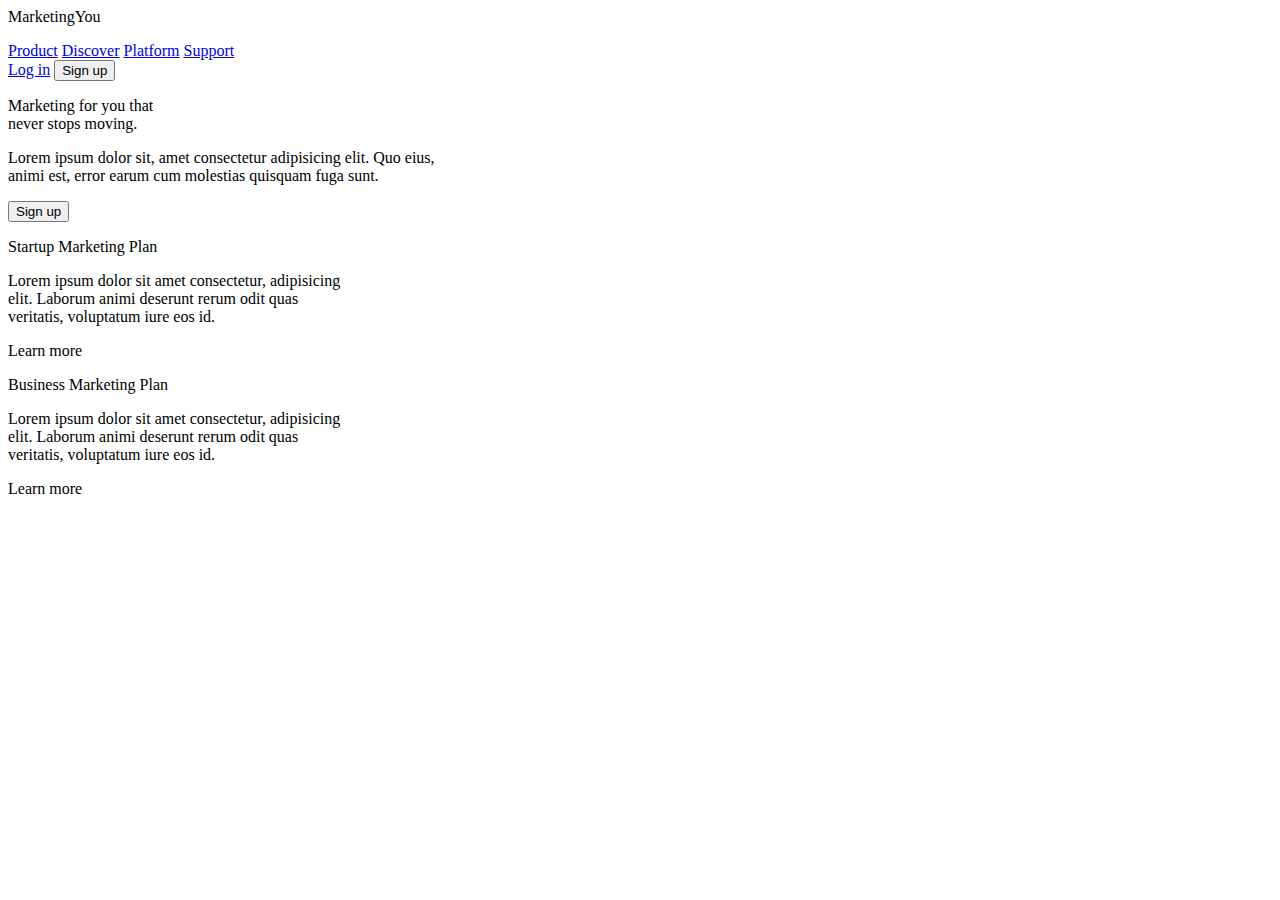
==== index.html @ 44708b10 "Rename Web.html to index.html" ====
<html>
  <head>
	<title>Potatofy</title>
  <meta name="viewport" content="width=device-width, initial-scale=1.0">
  <link rel="stylesheet" href="style.css">
  <link rel="shortcut icon" href="icon.ico" />
	<link rel="stylesheet" href="https://use.fontawesome.com/releases/v5.4.1/css/all.css" integrity="sha384-5sAR7xN1Nv6T6+dT2mhtzEpVJvfS3NScPQTrOxhwjIuvcA67KV2R5Jz6kr4abQsz" crossorigin="anonymous">
</head>
  <body>
    <div class="body">
      
        <div class="navbar">
          <span class="as s"></span>
          <span class="bs s"></span>
          <span class="cs s"></span>
        </div>

        <p class="label">
          MarketingYou
        </p>
        <div class="ol">
          <a href="#"><span>Product</span></a>
          <a href="#"><span>Discover</span></a>
          <a href="#"><span>Platform</span></a>
          <a href="#"><span>Support</span></a>
        </div>
        <div class="log">
          <a href="#"><span>Log in</span></a>
          <button class="btn1">
          Sign up
        </button>
      </div>
      <p class="para">
        Marketing for you that <br> never stops moving.
      </p>
      <p class="para2">
        Lorem ipsum dolor sit, amet consectetur adipisicing elit. Quo eius, <br>animi est, error earum cum molestias quisquam fuga sunt.
      </p>
      <button class="btn2">
        Sign up
	  </button>
	  <div class="pic"></div>
  </div>
  
		<div class="box1">
      <div class="img1"></div>
      <div class="c"><p class="label2">Startup Marketing Plan</p>
        <p class="para3">Lorem ipsum dolor sit amet consectetur, adipisicing <br> elit. Laborum animi deserunt rerum odit quas <br> veritatis, voluptatum iure eos id.</p></div>
			<p class="learn">Learn more<i class="fas fa-arrow-right f1"></i></p>
		</div>
		<div class="box2">
      <div class="img2"></div>
      <div class="c">
        <p class="label2">Business Marketing Plan</p>
			<p class="para3 parax">Lorem ipsum dolor sit amet consectetur, adipisicing <br> elit. Laborum animi deserunt rerum odit quas <br> veritatis, voluptatum iure eos id.</p>
      </div>
			<p class="learn">Learn more<i class="fas fa-arrow-right f2"></i></p>
		</div>
  </body>
</html>
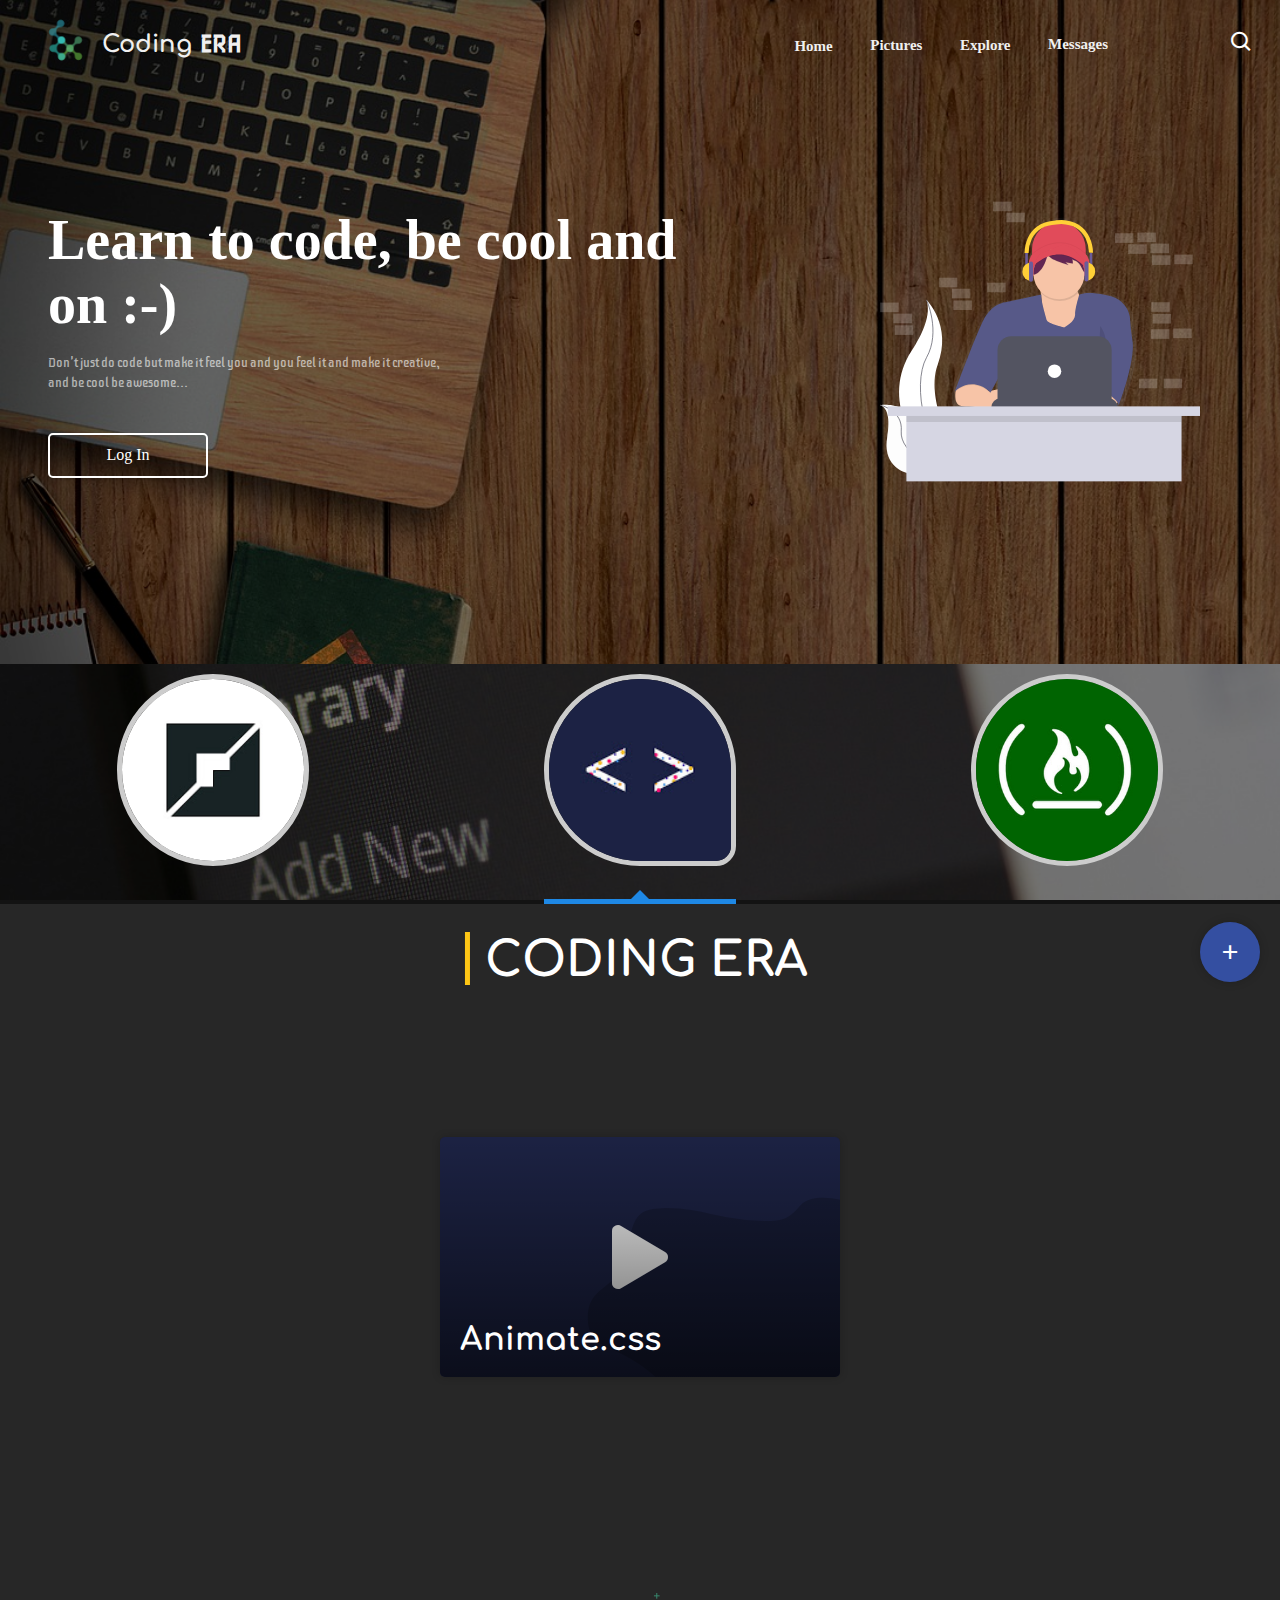
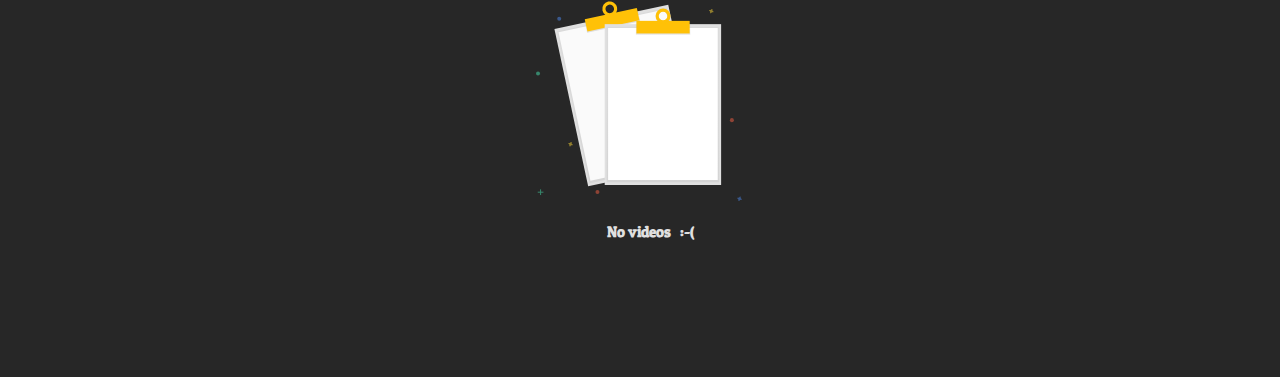
==== commit 1f1ae0c7: "Update index.html" ====
--- a/index.html
+++ b/index.html
@@ -1,60 +1,342 @@
-<html>
-  <head>
-	<title>Potatofy</title>
-  <meta name="viewport" content="width=device-width, initial-scale=1.0">
-  <link rel="stylesheet" href="style.css">
-  <link rel="shortcut icon" href="icon.ico" />
-	<link rel="stylesheet" href="https://use.fontawesome.com/releases/v5.4.1/css/all.css" integrity="sha384-5sAR7xN1Nv6T6+dT2mhtzEpVJvfS3NScPQTrOxhwjIuvcA67KV2R5Jz6kr4abQsz" crossorigin="anonymous">
+<!DOCTYPE html>
+<html lang="en">
+<head>
+    <meta charset="UTF-8">
+    <meta name="viewport" content="width=device-width, initial-scale=1.0">
+    <meta http-equiv="X-UA-Compatible" content="ie=edge">
+    <title>Coding Era</title>
+    <link rel="stylesheet" href="style.css">
+    <link href='https://cdn.jsdelivr.net/npm/boxicons@1.8.1/css/boxicons.min.css' rel='stylesheet'>
+    <link rel="stylesheet" href="https://use.fontawesome.com/releases/v5.6.1/css/all.css">
+    <link rel="shortcut icon" href="logo.ico">
+    <link href="https://fonts.googleapis.com/css?family=Comfortaa|Iceberg|Patua+One|Righteous|Monoton|Montserrat|Maven+Pro" rel="stylesheet">
 </head>
-  <body>
-    <div class="body">
-      
-        <div class="navbar">
-          <span class="as s"></span>
-          <span class="bs s"></span>
-          <span class="cs s"></span>
-        </div>
-
-        <p class="label">
-          MarketingYou
-        </p>
-        <div class="ol">
-          <a href="#"><span>Product</span></a>
-          <a href="#"><span>Discover</span></a>
-          <a href="#"><span>Platform</span></a>
-          <a href="#"><span>Support</span></a>
-        </div>
-        <div class="log">
-          <a href="#"><span>Log in</span></a>
-          <button class="btn1">
-          Sign up
-        </button>
-      </div>
-      <p class="para">
-        Marketing for you that <br> never stops moving.
-      </p>
-      <p class="para2">
-        Lorem ipsum dolor sit, amet consectetur adipisicing elit. Quo eius, <br>animi est, error earum cum molestias quisquam fuga sunt.
-      </p>
-      <button class="btn2">
-        Sign up
-	  </button>
-	  <div class="pic"></div>
-  </div>
-  
-		<div class="box1">
-      <div class="img1"></div>
-      <div class="c"><p class="label2">Startup Marketing Plan</p>
-        <p class="para3">Lorem ipsum dolor sit amet consectetur, adipisicing <br> elit. Laborum animi deserunt rerum odit quas <br> veritatis, voluptatum iure eos id.</p></div>
-			<p class="learn">Learn more<i class="fas fa-arrow-right f1"></i></p>
-		</div>
-		<div class="box2">
-      <div class="img2"></div>
-      <div class="c">
-        <p class="label2">Business Marketing Plan</p>
-			<p class="para3 parax">Lorem ipsum dolor sit amet consectetur, adipisicing <br> elit. Laborum animi deserunt rerum odit quas <br> veritatis, voluptatum iure eos id.</p>
-      </div>
-			<p class="learn">Learn more<i class="fas fa-arrow-right f2"></i></p>
-		</div>
-  </body>
+<body>
+    <main class="container">
+        <!--this is the first part of the whole website say it is the landing page of this webpage!             (((((((( FIRST PART ))))))))-->
+        <header class="part1">
+            <!--Navigation Bar Starts Here-->
+            <nav>
+                <label for="cb" class="hamburger" onclick="ham()">
+                    <span></span>
+                    <span></span>
+                    <span></span>
+                </label>
+                <input type="checkbox" id="cb">
+                <ol class="menu">
+                    <li><p><i class='bx bx-home'></i>&nbsp; Home</p></li>
+                    <li><p><i class='bx bx-images'></i>&nbsp; Pictures</p></li>
+                    <li><p><i class='bx bx-paper-plane'></i>&nbsp; Explore</p></li>
+                    <li><p><i class='bx bx-message-detail'></i>&nbsp; Messages</p></li>
+                </ol>
+                <div id="logo">
+                    <img src="logo.png">
+                    <p>Coding <b>ERA</b></p>
+                </div>
+                <input type="search" name="search" id="search" onfocus="inputin()" onfocusout="inputOut(this)" class="search" spellcheck="false" autocomplete="off">
+                <label id="searchlabel" for="search"><i class="bx bx-search sb"></i><p>&nbsp; Search</p></label>
+                <div class="signin" onclick="srchin()">
+                <i class='bx bx-search srch' id="srch"></i>
+                </div>
+
+            </nav>
+            <!--Navigation bar ends here-->
+            <div class="layout">
+                <div class="text">
+                        <h2>Learn to code, be cool and on :-)</h2>
+                        <p>Don't just do code but make it feel you and you feel it and make it creative, <br> and be cool be awesome...</p>
+                        <button onclick="logbtn()">Log In</button>
+                </div>
+                <img id="pic" src="pic.svg">
+            </div>
+            <!--this section is for the login screen layout (START)-->
+            <dialog id="dialog">
+                <form method="dialog">
+                    <input id="email" type="text" spellcheck="false" placeholder="Email" autocomplete="off">
+                    <input id="password" type="password" placeholder="Password">
+                    <span id="cut">&#10006;</span>
+                    <button id="login" type="submit">Log In</button>
+                </form>
+            </dialog>
+            <!--this section is for the login screen layout (END)-->
+        </header>
+        <!--the first part(landing page) of layout "ENDS" here-->
+
+        <!--the section which contains the small area where several avtar's are displayed ( START )   ((((( AVTAR DISPLAY BOX )))))   -->
+        <section class="svgback">
+            <span id="avtarOne">
+                <img id="avtar1" src="avtar 2.jpg">
+            </span>
+            <span id="avtarTwo">
+                <img id="avtar2" src="avtar 1.jpg">
+            </span>
+            <span id="avtarThree">
+                <img id="avtar3" src="avtar 3.jpg">
+            </span>
+            <div id="line"></div>
+        </section>
+        <!--the section which contains the small area where several avtar's are displayed ( END )-->
+
+        <!--second part of our whole layout containing the video's showcase                          (((((((( SECOND PART )))))))) -->
+        <section class="part2">
+          <h1 id="name" aria-multiline="true">CODING ERA</h1>
+          <button id="add">+</button>
+          <!--this section contains the the data's or grid that we want to display when user's clicks on "CALER EDWARDS" icon-->
+          <div class="contents" id="caler">
+
+          </div>
+          <!--this section contains the data's and grid that we want to display when user's clicks on "CODING ERA" icon-->
+          <div class="contents empty" id="codingera">
+            <div class="vidbox" id="x">
+                <div class="pix">
+                    <i class="fas fa-play"></i>
+                    <span class="overlay-text">
+                        <p id="author">Caler Edwards</p>
+                        <h1 id="video-title">Animate.css</h1>
+                    </span>
+                </div>
+            </div>
+              <div class="noresult"><!--no result is a class which shows no data icon on screen and say no video's :-(-->
+                <h2>No videos &nbsp; :-(</h2>
+              </div>
+          </div>
+          <!--this section contains the data's and grid that we want to display when user's clicks on "FREECODECAMP.ORG" icon-->
+          <div class="contents" id="freecodecamp">
+
+          </div>
+        </section>
+        <!--second part of layout "ENDS" here-->
+    </main>
+    <script src="app.js">
+        let searchLabel = document.getElementById('searchlabel');
+        let search = document.getElementById('search');
+        const dialog = document.getElementById('dialog');
+        let cut = document.getElementById('cut');
+        let logo = document.getElementById('logo');
+        let srch = document.getElementById('srch');
+        let li = document.querySelectorAll('li');
+        let avtar1 = document.getElementById('avtar1');
+        let avtar2 = document.getElementById('avtar2');
+        let avtar3 = document.getElementById('avtar3');
+        let line = document.getElementById('line');
+        let name = document.getElementById('name');
+        let caler = document.getElementById('caler');
+        let codingera = document.getElementById('codingera');
+        let camp = document.getElementById('freecodecamp');
+        let matarialColors = ["#564f96", "#fec615", "#f44336", "#2196F3", "#4CAF50", "#FF5722", "#E91E63", "#795548", "#607D8B", "#41414f", "#32323c", "#00B8D4", "#4A148C"];
+        searchLabel.style.transform = "translateX(20px) scaleX(0)";
+
+        let ck = 0;
+        let tk = 0;
+        let anim = 0;
+
+        //simple methods for making code short-------------
+
+        //this method hide/show the menu lists------ ( ie = home, pictures etc )
+        const hideorshow = (a) => {
+            li[0].style.transform = `scale(${a})`;
+            li[1].style.transform = `scale(${a})`;
+            li[2].style.transform = `scale(${a})`;
+            li[3].style.transform = `scale(${a})`;
+        };
+        const getRandomColor = () => {
+            let lengthr = matarialColors.length;
+            let randomizer = Math.floor( Math.random() * lengthr );
+            let randomcolor = matarialColors[randomizer];
+            return randomcolor;
+        };
+
+        //funtions for the programs--------------
+
+        //this inputOut() function defines a method of fading out the search label in search box on focusing out-------( SEARCH LABEL FADE OUT )
+        const inputOut = (k) => {
+            if ( window.innerWidth < 670 ) {
+                if ( k.value !== '' ) {
+                    searchLabel.style.transform = "translateX(20px)";
+                    searchLabel.style.opacity = "0";
+                }
+                else {
+                    searchLabel.style.transform = "translateX(0)";
+                    searchLabel.style.opacity = "1";
+                }
+            }
+            else {}
+        };
+        //this logbtn() defines a method to display the login dialog box after i click the login button-----------( LOGIN BUTTON )
+        const logbtn = () => {
+            dialog.showModal();
+        };
+        cut.onclick = function() {
+            dialog.close();
+        };
+        const inputin = () => {
+            if ( window.innerWidth < 500 ) {
+                searchLabel.style.transform = "translateX(20px)";
+                searchLabel.style.opacity = "0";
+                searchLabel.style.transition = "transform 0.16s ease-in-out, opacity 0.2s ease-in-out";
+            }
+            else {
+
+            }
+        };
+        const ham = () => {
+            if ( window.innerWidth > 500 && window.innerWidth < 750 ) {
+                if ( tk === 0 ) {
+                    hideorshow(1);
+                    searchLabel.style.transform = "translateX(20px) scaleX(0)";
+                    search.style.transform = "scaleX(0)";
+                    srch.style.color = "#fff";
+                    searchLabel.style.transition = "transform 0.2s ease-in-out, opacity 0.25s ease-in-out";
+                    logo.style.transform = "scale(0)";
+                    logo.style.transitionDelay = "0s";
+                    ck = 0;
+                    tk++;
+                }
+                else {
+                    hideorshow(0);
+                    logo.style.transitionDelay = "0s";
+                    logo.style.transform = "scale(1.1)";
+                    tk = 0;
+                }
+            }
+            else {}
+        };
+        const srchin = () => {
+            if ( window.innerWidth < 500 ) {
+                if ( searchLabel.style.transform == "translateX(20px) scaleX(0)" ) {
+                    searchLabel.style.transform = "translateX(-1px) scaleX(1)";
+                    search.style.transform = "scaleX(1)";
+                    srch.style.color = "#fec615";
+                    logo.style.transition = "all 0.2s ease-in-out";
+                    logo.style.transform = "scale(0)";
+                    searchLabel.style.transition = "transform 0.2s ease-in-out 0.2s, opacity 0.25s ease-in-out";
+                }
+                else {
+                    searchLabel.style.transform = "translateX(20px) scaleX(0)";
+                    search.style.transform = "scaleX(0)";
+                    srch.style.color = "#fff";
+                    logo.style.transition = "all 0.2s ease-in-out 0.22s";
+                    logo.style.transform = "scale(1)";
+                    searchLabel.style.transition = "transform 0.2s ease-in-out, opacity 0.25s ease-in-out";
+                }
+            }
+            else if ( window.innerWidth > 500 && window.innerWidth < 750 ) {
+                if ( ck === 0 ) {
+                    hideorshow(0);
+                    logo.style.transform = "scale(0)";
+                    searchLabel.style.transform = "translateX(-1px) scaleX(1)";
+                    search.style.transform = "scaleX(1)";
+                    srch.style.color = "#fec615";
+                    searchLabel.style.transition = "transform 0.2s ease-in-out 0.2s, opacity 0.25s ease-in-out";
+                    logo.style.transitionDelay = "0s";
+                    ck++;
+                    tk = 0;
+                }
+                else {
+                    logo.style.transform = "scale(1.1)";
+                    searchLabel.style.transform = "translateX(20px) scaleX(0)";
+                    search.style.transform = "scaleX(0)";
+                    srch.style.color = "#fff";
+                    searchLabel.style.transition = "transform 0.2s ease-in-out, opacity 0.25s ease-in-out";
+                    logo.style.transitionDelay = "0.3s";
+                    ck = 0;
+                }
+            }
+            else if ( window.innerWidth > 500 ) {
+                if ( ck === 0 ) {
+                    hideorshow(0);
+                    searchLabel.style.transform = "translateX(-1px) scaleX(1)";
+                    search.style.transform = "scaleX(1)";
+                    srch.style.color = "#fec615";
+                    searchLabel.style.transition = "transform 0.2s ease-in-out 0.2s, opacity 0.25s ease-in-out";
+                    ck++;
+                }
+                else {
+                    hideorshow(1);
+                    searchLabel.style.transform = "translateX(20px) scaleX(0)";
+                    search.style.transform = "scaleX(0)";
+                    srch.style.color = "#fff";
+                    searchLabel.style.transition = "transform 0.2s ease-in-out, opacity 0.25s ease-in-out";
+                    ck = 0;
+                }
+            }
+            else {}
+
+        }
+
+        avtar1.onclick = () => {
+            name.innerHTML = "Caler Edwards";
+            caler.style.display = "grid";
+            caler.style.animation = "opaque 0.5s cubic-bezier(0.18, 0.89, 0.32, 1.28) both";
+            codingera.style.display = "none";
+            camp.style.display = "none";
+            avtar1.style.borderBottomRightRadius = "20px";
+            avtar2.style.borderRadius = "50%";
+            avtar3.style.borderRadius = "50%";
+            if ( anim === 0 ) {
+                line.style.animation = "movelinectl 0.4s cubic-bezier(0.44, 0.46, 0.57, 0.59)";
+                line.style.animationFillMode = "both";
+            }
+            else if ( anim === 2 ) {
+                line.style.animation = "movelinertl 0.4s cubic-bezier(0.44, 0.46, 0.57, 0.59)";
+                line.style.animationFillMode = "both";
+            }
+            else {}
+            anim = 1;
+        }
+        avtar2.onclick = () => {
+            name.innerHTML = "CODING ERA";
+            caler.style.display = "none";
+            codingera.style.display = "grid";
+            camp.style.display = "none";
+            avtar2.style.borderBottomRightRadius = "20px";
+            avtar3.style.borderRadius = "50%";
+            avtar1.style.borderRadius = "50%";
+            if ( anim === 1 ) {
+                line.style.animation = "movelineltc 0.4s cubic-bezier(0.44, 0.46, 0.57, 0.59)";
+                line.style.animationFillMode = "both";
+            }
+            else if ( anim === 2 ) {
+                line.style.animation = "movelinertc 0.4s cubic-bezier(0.44, 0.46, 0.57, 0.59)";
+                line.style.animationFillMode = "both";
+            }
+            else {}
+            anim = 0;
+        }
+        avtar3.onclick = () => {
+            name.innerHTML = "FREECODECAMP.org";
+            caler.style.display = "none";
+            codingera.style.display = "none";
+            camp.style.display = "grid";
+            camp.style.animation = "opaque 0.5s cubic-bezier(0.18, 0.89, 0.32, 1.28) both";
+            avtar3.style.borderBottomRightRadius = "20px";
+            avtar2.style.borderRadius = "50%";
+            avtar1.style.borderRadius = "50%";
+            line.style.animation = "movelinectr 0.4s cubic-bezier(0.44, 0.46, 0.57, 0.59)";
+            line.style.animationFillMode = "both";
+            if ( anim === 1 ) {
+                line.style.animation = "movelineltr 0.4s cubic-bezier(0.44, 0.46, 0.57, 0.59)";
+                line.style.animationFillMode = "both";
+            }
+            else if ( anim === 0 ) {
+                line.style.animation = "movelinectr 0.4s cubic-bezier(0.44, 0.46, 0.57, 0.59)";
+                line.style.animationFillMode = "both";
+            }
+            else {}
+            anim = 2;
+        }
+
+        //this section contains some ways and loops to create objects in html---------
+
+        for ( let i = 1; i <= 9; i++ ) {
+            var f = getRandomColor();
+            caler.innerHTML += `<span style="background-color: ${f};" class="vidbox"></span>`;
+        }
+        for ( let i = 1; i <= 15; i++ ) {
+            var f = getRandomColor();
+            camp.innerHTML += `<span style="background-color: ${f};" class="vidbox"></span>`;
+
+        }
+    </script>
+</body>
 </html>
--- a/style.css
+++ b/style.css
@@ -0,0 +1,1230 @@
+* {
+    box-sizing: border-box;
+    padding: 0;
+    margin: 0;
+}
+body {
+    background-color: #272727;
+    background-image: url("data:image/svg+xml,%3Csvg xmlns='http://www.w3.org/2000/svg' width='470' height='235' viewBox='0 0 1600 800'%3E%3Cpath fill='%23FF7' d='M1102.5 734.8c2.5-1.2 24.8-8.6 25.6-7.5.5.7-3.9 23.8-4.6 24.5C1123.3 752.1 1107.5 739.5 1102.5 734.8zM1226.3 229.1c0-.1-4.9-9.4-7-14.2-.1-.3-.3-1.1-.4-1.6-.1-.4-.3-.7-.6-.9-.3-.2-.6-.1-.8.1l-13.1 12.3c0 0 0 0 0 0-.2.2-.3.5-.4.8 0 .3 0 .7.2 1 .1.1 1.4 2.5 2.1 3.6 2.4 3.7 6.5 12.1 6.5 12.2.2.3.4.5.7.6.3 0 .5-.1.7-.3 0 0 1.8-2.5 2.7-3.6 1.5-1.6 3-3.2 4.6-4.7 1.2-1.2 1.6-1.4 2.1-1.6.5-.3 1.1-.5 2.5-1.9C1226.5 230.4 1226.6 229.6 1226.3 229.1zM33 770.3C33 770.3 33 770.3 33 770.3c0-.7-.5-1.2-1.2-1.2-.1 0-.3 0-.4.1-1.6.2-14.3.1-22.2 0-.3 0-.6.1-.9.4-.2.2-.4.5-.4.9 0 .2 0 4.9.1 5.9l.4 13.6c0 .3.2.6.4.9.2.2.5.3.8.3 0 0 .1 0 .1 0 7.3-.7 14.7-.9 22-.6.3 0 .7-.1.9-.3.2-.2.4-.6.4-.9C32.9 783.3 32.9 776.2 33 770.3z'/%3E%3Cpath fill='%235ff' d='M171.1 383.4c1.3-2.5 14.3-22 15.6-21.6.8.3 11.5 21.2 11.5 22.1C198.1 384.2 177.9 384 171.1 383.4zM596.4 711.8c-.1-.1-6.7-8.2-9.7-12.5-.2-.3-.5-1-.7-1.5-.2-.4-.4-.7-.7-.8-.3-.1-.6 0-.8.3L574 712c0 0 0 0 0 0-.2.2-.2.5-.2.9 0 .3.2.7.4.9.1.1 1.8 2.2 2.8 3.1 3.1 3.1 8.8 10.5 8.9 10.6.2.3.5.4.8.4.3 0 .5-.2.6-.5 0 0 1.2-2.8 2-4.1 1.1-1.9 2.3-3.7 3.5-5.5.9-1.4 1.3-1.7 1.7-2 .5-.4 1-.7 2.1-2.4C596.9 713.1 596.8 712.3 596.4 711.8zM727.5 179.9C727.5 179.9 727.5 179.9 727.5 179.9c.6.2 1.3-.2 1.4-.8 0-.1 0-.2 0-.4.2-1.4 2.8-12.6 4.5-19.5.1-.3 0-.6-.2-.8-.2-.3-.5-.4-.8-.5-.2 0-4.7-1.1-5.7-1.3l-13.4-2.7c-.3-.1-.7 0-.9.2-.2.2-.4.4-.5.6 0 0 0 .1 0 .1-.8 6.5-2.2 13.1-3.9 19.4-.1.3 0 .6.2.9.2.3.5.4.8.5C714.8 176.9 721.7 178.5 727.5 179.9zM728.5 178.1c-.1-.1-.2-.2-.4-.2C728.3 177.9 728.4 178 728.5 178.1z'/%3E%3Cg fill='%23FFF'%3E%3Cpath d='M699.6 472.7c-1.5 0-2.8-.8-3.5-2.3-.8-1.9 0-4.2 1.9-5 3.7-1.6 6.8-4.7 8.4-8.5 1.6-3.8 1.7-8.1.2-11.9-.3-.9-.8-1.8-1.2-2.8-.8-1.7-1.8-3.7-2.3-5.9-.9-4.1-.2-8.6 2-12.8 1.7-3.1 4.1-6.1 7.6-9.1 1.6-1.4 4-1.2 5.3.4 1.4 1.6 1.2 4-.4 5.3-2.8 2.5-4.7 4.7-5.9 7-1.4 2.6-1.9 5.3-1.3 7.6.3 1.4 1 2.8 1.7 4.3.5 1.1 1 2.2 1.5 3.3 2.1 5.6 2 12-.3 17.6-2.3 5.5-6.8 10.1-12.3 12.5C700.6 472.6 700.1 472.7 699.6 472.7zM740.4 421.4c1.5-.2 3 .5 3.8 1.9 1.1 1.8.4 4.2-1.4 5.3-3.7 2.1-6.4 5.6-7.6 9.5-1.2 4-.8 8.4 1.1 12.1.4.9 1 1.7 1.6 2.7 1 1.7 2.2 3.5 3 5.7 1.4 4 1.2 8.7-.6 13.2-1.4 3.4-3.5 6.6-6.8 10.1-1.5 1.6-3.9 1.7-5.5.2-1.6-1.4-1.7-3.9-.2-5.4 2.6-2.8 4.3-5.3 5.3-7.7 1.1-2.8 1.3-5.6.5-7.9-.5-1.3-1.3-2.7-2.2-4.1-.6-1-1.3-2.1-1.9-3.2-2.8-5.4-3.4-11.9-1.7-17.8 1.8-5.9 5.8-11 11.2-14C739.4 421.6 739.9 421.4 740.4 421.4zM261.3 590.9c5.7 6.8 9 15.7 9.4 22.4.5 7.3-2.4 16.4-10.2 20.4-3 1.5-6.7 2.2-11.2 2.2-7.9-.1-12.9-2.9-15.4-8.4-2.1-4.7-2.3-11.4 1.8-15.9 3.2-3.5 7.8-4.1 11.2-1.6 1.2.9 1.5 2.7.6 3.9-.9 1.2-2.7 1.5-3.9.6-1.8-1.3-3.6.6-3.8.8-2.4 2.6-2.1 7-.8 9.9 1.5 3.4 4.7 5 10.4 5.1 3.6 0 6.4-.5 8.6-1.6 4.7-2.4 7.7-8.6 7.2-15-.5-7.3-5.3-18.2-13-23.9-4.2-3.1-8.5-4.1-12.9-3.1-3.1.7-6.2 2.4-9.7 5-6.6 5.1-11.7 11.8-14.2 19-2.7 7.7-2.1 15.8 1.9 23.9.7 1.4.1 3.1-1.3 3.7-1.4.7-3.1.1-3.7-1.3-4.6-9.4-5.4-19.2-2.2-28.2 2.9-8.2 8.6-15.9 16.1-21.6 4.1-3.1 8-5.1 11.8-6 6-1.4 12 0 17.5 4C257.6 586.9 259.6 588.8 261.3 590.9z'/%3E%3Ccircle cx='1013.7' cy='153.9' r='7.1'/%3E%3Ccircle cx='1024.3' cy='132.1' r='7.1'/%3E%3Ccircle cx='1037.3' cy='148.9' r='7.1'/%3E%3Cpath d='M1508.7 297.2c-4.8-5.4-9.7-10.8-14.8-16.2 5.6-5.6 11.1-11.5 15.6-18.2 1.2-1.7.7-4.1-1-5.2-1.7-1.2-4.1-.7-5.2 1-4.2 6.2-9.1 11.6-14.5 16.9-4.8-5-9.7-10-14.7-14.9-1.5-1.5-3.9-1.5-5.3 0-1.5 1.5-1.5 3.9 0 5.3 4.9 4.8 9.7 9.8 14.5 14.8-1.1 1.1-2.3 2.2-3.5 3.2-4.1 3.8-8.4 7.8-12.4 12-1.4 1.5-1.4 3.8 0 5.3 0 0 0 0 0 0 1.5 1.4 3.9 1.4 5.3-.1 3.9-4 8.1-7.9 12.1-11.7 1.2-1.1 2.3-2.2 3.5-3.3 4.9 5.3 9.8 10.6 14.6 15.9.1.1.1.1.2.2 1.4 1.4 3.7 1.5 5.2.2C1510 301.2 1510.1 298.8 1508.7 297.2zM327.6 248.6l-.4-2.6c-1.5-11.1-2.2-23.2-2.3-37 0-5.5 0-11.5.2-18.5 0-.7 0-1.5 0-2.3 0-5 0-11.2 3.9-13.5 2.2-1.3 5.1-1 8.5.9 5.7 3.1 13.2 8.7 17.5 14.9 5.5 7.8 7.3 16.9 5 25.7-3.2 12.3-15 31-30 32.1L327.6 248.6zM332.1 179.2c-.2 0-.3 0-.4.1-.1.1-.7.5-1.1 2.7-.3 1.9-.3 4.2-.3 6.3 0 .8 0 1.7 0 2.4-.2 6.9-.2 12.8-.2 18.3.1 12.5.7 23.5 2 33.7 11-2.7 20.4-18.1 23-27.8 1.9-7.2.4-14.8-4.2-21.3l0 0C347 188.1 340 183 335 180.3 333.6 179.5 332.6 179.2 332.1 179.2zM516.3 60.8c-.1 0-.2 0-.4-.1-2.4-.7-4-.9-6.7-.7-.7 0-1.3-.5-1.4-1.2 0-.7.5-1.3 1.2-1.4 3.1-.2 4.9 0 7.6.8.7.2 1.1.9.9 1.6C517.3 60.4 516.8 60.8 516.3 60.8zM506.1 70.5c-.5 0-1-.3-1.2-.8-.8-2.1-1.2-4.3-1.3-6.6 0-.7.5-1.3 1.2-1.3.7 0 1.3.5 1.3 1.2.1 2 .5 3.9 1.1 5.8.2.7-.1 1.4-.8 1.6C506.4 70.5 506.2 70.5 506.1 70.5zM494.1 64.4c-.4 0-.8-.2-1-.5-.4-.6-.3-1.4.2-1.8 1.8-1.4 3.7-2.6 5.8-3.6.6-.3 1.4 0 1.7.6.3.6 0 1.4-.6 1.7-1.9.9-3.7 2-5.3 3.3C494.7 64.3 494.4 64.4 494.1 64.4zM500.5 55.3c-.5 0-.9-.3-1.2-.7-.5-1-1.2-1.9-2.4-3.4-.3-.4-.7-.9-1.1-1.4-.4-.6-.3-1.4.2-1.8.6-.4 1.4-.3 1.8.2.4.5.8 1 1.1 1.4 1.3 1.6 2.1 2.6 2.7 3.9.3.6 0 1.4-.6 1.7C500.9 55.3 500.7 55.3 500.5 55.3zM506.7 55c-.3 0-.5-.1-.8-.2-.6-.4-.7-1.2-.3-1.8 1.2-1.7 2.3-3.4 3.3-5.2.3-.6 1.1-.9 1.7-.5.6.3.9 1.1.5 1.7-1 1.9-2.2 3.8-3.5 5.6C507.4 54.8 507.1 55 506.7 55zM1029.3 382.8c-.1 0-.2 0-.4-.1-2.4-.7-4-.9-6.7-.7-.7 0-1.3-.5-1.4-1.2 0-.7.5-1.3 1.2-1.4 3.1-.2 4.9 0 7.6.8.7.2 1.1.9.9 1.6C1030.3 382.4 1029.8 382.8 1029.3 382.8zM1019.1 392.5c-.5 0-1-.3-1.2-.8-.8-2.1-1.2-4.3-1.3-6.6 0-.7.5-1.3 1.2-1.3.7 0 1.3.5 1.3 1.2.1 2 .5 3.9 1.1 5.8.2.7-.1 1.4-.8 1.6C1019.4 392.5 1019.2 392.5 1019.1 392.5zM1007.1 386.4c-.4 0-.8-.2-1-.5-.4-.6-.3-1.4.2-1.8 1.8-1.4 3.7-2.6 5.8-3.6.6-.3 1.4 0 1.7.6.3.6 0 1.4-.6 1.7-1.9.9-3.7 2-5.3 3.3C1007.7 386.3 1007.4 386.4 1007.1 386.4zM1013.5 377.3c-.5 0-.9-.3-1.2-.7-.5-1-1.2-1.9-2.4-3.4-.3-.4-.7-.9-1.1-1.4-.4-.6-.3-1.4.2-1.8.6-.4 1.4-.3 1.8.2.4.5.8 1 1.1 1.4 1.3 1.6 2.1 2.6 2.7 3.9.3.6 0 1.4-.6 1.7C1013.9 377.3 1013.7 377.3 1013.5 377.3zM1019.7 377c-.3 0-.5-.1-.8-.2-.6-.4-.7-1.2-.3-1.8 1.2-1.7 2.3-3.4 3.3-5.2.3-.6 1.1-.9 1.7-.5.6.3.9 1.1.5 1.7-1 1.9-2.2 3.8-3.5 5.6C1020.4 376.8 1020.1 377 1019.7 377zM1329.7 573.4c-1.4 0-2.9-.2-4.5-.7-8.4-2.7-16.6-12.7-18.7-20-.4-1.4-.7-2.9-.9-4.4-8.1 3.3-15.5 10.6-15.4 21 0 1.5-1.2 2.7-2.7 2.8 0 0 0 0 0 0-1.5 0-2.7-1.2-2.7-2.7-.1-6.7 2.4-12.9 7-18 3.6-4 8.4-7.1 13.7-8.8.5-6.5 3.1-12.9 7.4-17.4 7-7.4 18.2-8.9 27.3-10.1l.7-.1c1.5-.2 2.9.9 3.1 2.3.2 1.5-.9 2.9-2.3 3.1l-.7.1c-8.6 1.2-18.4 2.5-24 8.4-3 3.2-5 7.7-5.7 12.4 7.9-1 17.7 1.3 24.3 5.7 4.3 2.9 7.1 7.8 7.2 12.7.2 4.3-1.7 8.3-5.2 11.1C1335.2 572.4 1332.6 573.4 1329.7 573.4zM1311 546.7c.1 1.5.4 3 .8 4.4 1.7 5.8 8.7 14.2 15.1 16.3 2.8.9 5.1.5 7.2-1.1 2.7-2.1 3.2-4.8 3.1-6.6-.1-3.2-2-6.4-4.8-8.3C1326.7 547.5 1317.7 545.6 1311 546.7z'/%3E%3C/g%3E%3C/svg%3E");
+    background-attachment: fixed;
+}
+.container {
+    width: 100%;
+    overflow-x: hidden;
+}
+.part1 {
+    width: 100%;
+    background: transparent;
+    height: 100vh;
+    position: relative;
+}
+#pic {
+    display: none;
+}
+/*Svg starts here*/
+
+/*svg ends here*/
+::-webkit-scrollbar {
+    background-color: #212121;
+    width: 10px;
+}
+::-webkit-scrollbar-thumb {
+    background: #ffea00;
+    border: 3px solid transparent;
+    background-clip: padding-box;
+    border-radius: 50px;
+}
+.part2 {
+    width: 100%;
+    height: 105vh;
+    position: relative;
+    background: linear-gradient(180deg, #155592, #2e90e2);
+}
+nav {
+    width: 100%;
+    height: 3em;
+    background-color: #272727;
+    position: relative;
+    display: grid;
+    grid-template-columns: minmax(3em, 4em) 1fr minmax(3em, 4em);
+    align-items: center;
+    z-index: 99999;
+    box-shadow: 0 0 8px rgba(0, 0, 0, 0.3);
+}
+.text {
+    display: none;
+}
+.hamburger {
+    width: 3em;
+    height: 2.8em;
+    display: flex;
+    align-items: center;
+    justify-content: center;
+    flex-wrap: wrap;
+}
+.hamburger span {
+    width: 1.75em;
+    height: 3px;
+    background-color: #FEFEFE;
+    border-radius: 20px;
+    margin-top: 7px;
+    transform-origin: left;
+    transition: all 0.2s ease-in-out;
+}
+.hamburger span:nth-child(2) {
+    margin-top: -9px;
+    transform: scaleX(0.7);
+}
+.hamburger span:nth-child(3) {
+    margin-top: -15px;
+    transform: scaleX(0.8);
+}
+.hamburger:hover {
+    cursor: pointer;
+}
+.hamburger:hover > span {
+    transform: scaleX(1);
+    background: #fec615;
+}
+.search {
+    font-size: 15px;
+    width: 100%;
+    padding: 8px 20px;
+    font-family: nunito;
+    font-weight: bold;
+    border: none;
+    background: #3f3f3f;
+    border-radius: 20px;
+    color: #155592;
+    transition: transform 0.2s ease-in-out 0.18s, opacity 0.25s ease-in-out 0.18s;
+    transform-origin: right center;
+    transform: scaleX(0);
+    grid-column: 2;
+    margin: -3em auto 0 auto;
+}
+.search:focus {
+    outline: none;
+    box-shadow: inset 0 0 5px #aaa;
+    background-color: #fff;
+    border-radius: 10px;
+}
+.search:invalid {
+    background-color: white;
+}
+#searchlabel {
+    grid-column: 2;
+    margin: -3em auto 0 auto;
+    font-family: nunito;
+    font-size: 15px;
+    transform-origin: right center;
+    transform: translateX(20px) scaleX(0);
+    cursor: text;
+    display: block;
+    font-weight: bld;
+    color: #7a7a7a;
+    transition: transform 0.2s ease-in-out, opacity 0.2s ease-in-out;
+    user-select: none;
+    -moz-user-select: none;
+}
+#searchlabel p {
+    white-space: nowrap;
+    margin-top: -1.5em;
+    margin-left: 15px;
+}
+#searchlabel p i {
+    margin-top: -1.35em;
+    margin-left: 15px;
+}
+.signin {
+    width: 3em;
+    height: 100%;
+    grid-column: 3;
+    position: absolute;
+    display: flex;
+    right: 0;
+    align-items: center;
+    justify-content: center;
+    cursor: pointer;
+    color: #FEFEFE;
+    margin-top: 5px;
+}
+.srch {
+    font-size: 25px;
+}
+.signin:hover > .srch {
+    color: #fedd19;
+}
+#logo {
+    display: flex;
+    align-items: center;
+    justify-content: center;
+    transition: all 0.2s ease-in-out;
+}
+#logo img {
+    width: 30px;
+    height: 30px;
+    margin-right: 10px;
+}
+#logo p {
+    font-family: Montserrat;
+    font-size: 18px;
+    color: #fefefe;
+    font-weight: bold;
+    margin-top: 6px;
+}
+.menu {
+    position: absolute;
+    top: 100%;
+    font-family: k2d;
+    color: #d7d7d8;
+    list-style-type: none;
+    width: 100%;
+    background: #171E26;
+    border-radius: 2px 2px 3px 3px;
+    user-select: none;
+    transform-origin: 50% 0;
+    transition: transform 200ms ease-in-out 0.1s;
+    transform: scaleY(0);
+}
+.menu li {
+    width: 99.5%;
+    background: #393D49;
+    padding: 12px 15px;
+    margin: 2px auto;
+    cursor: pointer;
+    transition: all 0.2s ease-in-out;
+}
+.menu li p {
+    transition: all 0.2s ease-in-out;
+    opacity: 0;
+}
+.menu li p i {
+    font-size: 21px;
+    padding-right: 10px;
+}
+.menu li:nth-child(1) {
+    margin-top: 3px;
+    border-radius: 2px 2px 0 0;
+}
+.menu li:nth-child(4) {
+    margin-bottom: 2px;
+    border-radius: 0 0 3px 3px;
+}
+.menu li:hover {
+    background: #4a4e58;
+}
+.menu li:nth-child(4)::after {
+    content: '32';
+    position: absolute;
+    width: 35px;
+    height: 25px;
+    background: #454B5A;
+    border-radius: 3px;
+    margin-top: -23px;
+    left: 97%;
+    transform: translateX(-100%);
+    font-size: 13px;
+    display: grid;
+    align-content: center;
+    justify-content: center;
+    font-family: roboto;
+    color: #ebe9e9;
+}
+#cb:checked ~ .menu {
+    transform: scaleY(1);
+    transition: transform 0.2s ease-in-out, opacity 0.2s ease-in-out;
+}
+#cb:checked ~ .menu li p {
+    opacity: 1;
+    transition: transform 0.2s ease-in-out 0.2s, opacity 0.2s ease-in-out 0.2s;
+}
+#cb {
+    display: none;
+}
+
+/*dialog for login screen (START)*/
+#dialog {
+    padding: 20px;
+    height: 18.5em;
+    width: 30em;
+    justify-content: center;
+    position: absolute;
+    top: 20em;
+    left: 50%;
+    transform:translate(-50%, -50%);
+    border-radius: 10px;
+    border-color: gray;
+    box-shadow: 0 0 500px rgba(0, 0, 0, 0.486), 0 0 200px rgba(0, 0, 0, 0.452);
+}
+#dialog input {
+    margin-top: 30px;
+}
+#dialog input:nth-child(2) {
+    margin-top: 20px;
+}
+#cut {
+    width: 35px;
+    height: 35px;
+    font-size: 17px;
+    font-weight: bolder;
+    position: absolute;
+    left: 100%;
+    top: 0%;
+    color: #ccc;
+    display: grid;
+    align-items: center;
+    justify-content: center;
+    transform: translate(-115%, 20%);
+    cursor: pointer;
+    user-select: none;
+    transition: transform 0.15s ease-in-out;
+}
+#cut:hover {
+    color: red;
+    transform: translate(-115%, 20%) rotate(90deg);
+}
+#email, #password {
+    padding: 15px 20px;
+    width: 25em;
+    border: 5px solid #ccc;
+    border-radius: 5px;
+    background: #EDEFF0;
+    transition: all 0.2s linear;
+}
+#email:focus, #password:focus {
+    outline:none;
+    background: white;
+}
+#dialog input::placeholder {
+    font-weight: bold;
+    font-family: k2d;
+    font-size: 16px;
+}
+#dialog input {
+    font-weight: bold;
+    font-family: k2d;
+    font-size: 17px;
+}
+#dialog button {
+    border: 4px solid #4e2974;
+    background: rebeccapurple;
+    padding: 10px;
+    font-size: 16px;
+    color: white;
+    font-family: nunito;
+    font-weight: bold;
+    border-radius: 5px;
+    transition: all 0.4s ease-in-out;
+    cursor: pointer;
+}
+#login {
+    margin-top: 18px;
+    margin-left: 18.5em;
+    width: 8em;
+    height: 3.4em;
+}
+#dialog button:focus {
+    outline: none;
+}
+#dialog button:active {
+    border: 0;
+}
+/*dialog for login screen (END)*/
+.sb {
+    font-size: 18px;
+}
+.svgback {
+        width: 100%;
+        height: 10em;
+        background: url('r2.jpg');
+        position: relative;
+        background-size: cover;
+        background-position: center center;
+        background-attachment: fixed;
+    }
+.svgback::before {
+    content: '';
+    position: absolute;
+    left: 0;
+    top: 0;
+    bottom: 0;
+    right: 0;
+    background: rgba(0,0,0,0.5);
+}
+
+
+
+
+
+
+
+
+
+
+
+
+
+
+
+
+
+
+
+
+
+
+
+@media screen and ( min-width: 500px ) {
+    .part1 {
+        width: 100%;
+        height: 41.5em;
+        background: url('r4.jpg');
+        background-size: cover;
+        background-attachment: fixed;
+        position: relative;
+        z-index: 3;
+        overflow: hidden;
+    }
+    .part1::before {
+        content: '';
+        background: rgba(0, 0, 0, 0.5);
+        position: absolute;
+        left: 0;
+        top: 0;
+        bottom: 0;
+        right: 0;
+        opacity: 0.83;
+        z-index: 4;
+        overflow: hidden;
+    }
+    nav {
+        position: absolute;
+        background: transparent;
+        grid-template-columns: 17em 1fr 3em minmax(3em, 4em);
+        height: 5em;
+        grid-template-rows: 5em 0 0;
+        box-shadow: 0 0 0 #000;
+    }
+    .hamburger {
+        display: none;
+    }
+    .layout {
+        width: 100%;
+        height: 41.5em;
+        position: relative;
+        display: grid;
+        background: transparent;
+        z-index: 50;
+        grid-template-columns: 1fr 25em;
+    }
+    .menu {
+        position: unset;
+        background: transparent;
+        border-radius: 0;
+        user-select: none;
+        transform-origin: center;
+        transition: 0;
+        transform: scaleY(1);
+        all: unset;
+        grid-column: 2;
+        display: flex;
+        align-items: center;
+        margin-top: 9px;
+        justify-content: flex-end;
+        list-style-type: none;
+        margin-right: 30px;
+    }
+    .signin {
+        height: 50px;
+    }
+    .bx-search {
+        color: white;
+        margin-right: 30px;
+    }
+    .menu li p {
+        opacity: 1;
+        transition: 0;
+        all: unset;
+        color: #f0f0f0;
+        font-family: nunito;
+        font-size: 15px;
+        font-weight: 600;
+        margin-right: 30px;
+        cursor: pointer;
+        position: relative;
+    }
+    .menu li {
+        width: unset;
+        background: transparent;
+        padding: 0;
+        margin: 0;
+        transition: 0;
+
+        all: unset;
+        cursor: pointer;
+    }
+    .menu li p::before {
+        content: '';
+        width: 100%;
+        height: 6px;
+        background: white;
+        position: absolute;
+        top: -36px;
+        left: 100%;
+        border-radius: 0 0 4px 4px;
+        transform: translateX(-95%) scaleX(0);
+        transition: all 0.2s ease-in-out;
+    }
+    .menu li:hover {
+        background: transparent;
+    }
+    .menu li:hover > p::before {
+        transform: translateX(-95%) scaleX(1);
+    }
+    .menu li:nth-child(4)::after {
+        display: none;
+    }
+    .menu p i {
+        display: none;
+    }
+    #logo {
+        grid-column: 1;
+        grid-row: 1;
+        transform: scale(1.5) translateX(3em);
+        width: 140px;
+    }
+    #logo img {
+        width: 30px;
+        height: 30px;
+    }
+    #logo p {
+        font-family: Comfortaa;
+        white-space: nowrap;
+        font-size: 16px;
+    }
+    #logo p b {
+        font-family: Iceberg;
+    }
+    #logo:hover {
+        cursor: pointer;
+    }
+    #logo p {
+        color: #f0f0f0;
+    }
+    .text {
+        display: block;
+        margin-left: 3em;
+        padding-right: 15em;
+        position: relative;
+        top: 13em;
+        height: 29.5em;
+    }
+    .text h2 {
+        text-rendering: optimizeLegibility;
+        font-family: gotham rounded ;
+        font-size: 3.5rem;
+        color: white;
+        margin-bottom: 17px;
+    }
+    .text p {
+        text-rendering: optimizeLegibility;
+        font-family: iceberg;
+        font-size: 13px;
+        color: #fff;
+        opacity: 0.6;
+        line-height: 20px;
+    }
+    .text button {
+        font-family: nunito;
+        font-size: 16px;
+        width: 10em;
+        height: 2.8em;
+        background: transparent;
+        border-radius: 5px;
+        color: white;
+        border: 2px solid #fff;
+        margin-top: 40px;
+        transition: all 0.3s ease-in-out;
+        cursor: pointer;
+        box-shadow: 0 1px 5px rgba(0, 0, 0, 0.1);
+    }
+    .text button:hover {
+        background: #365ed6;
+        border: 2px solid #365ed6;
+        border-radius: 30px;
+    }
+    .text button:focus {
+        outline: none;
+        background: #344fa1;
+        box-shadow: 0;
+    }
+    #pic {
+        display: block;
+        z-index: 99;
+        width: 80%;
+        height: 45%;
+        grid-column: 2;
+        margin-top: 12em;
+    }
+    .part2 {
+        width: 100%;
+        height: unset;
+        position: relative;
+        background: transparent;
+        overflow: hidden;
+    }
+    .menu li {
+        transition: all 0.2s linear;
+    }
+    .menu li:nth-child(2) {
+        transition-delay: 0.07s;
+    }
+    .menu li:nth-child(3) {
+        transition-delay: 0.14s;
+    }
+    .menu li:nth-child(4) {
+        transition-delay: 0.21s;
+    }
+    .search {
+        margin-top: -5.5em;
+        margin-left: 1em;
+        border: 0;
+        border-bottom: 2px solid rgba(255, 255, 255, 0.6);
+        background: transparent;
+        border-radius: 0%;
+        color: rgba(255, 255, 255, 0.6);
+        padding-left: 40px;
+    }
+    .search:focus {
+        box-shadow: 0 0 0 #fff;
+        background: transparent;
+        border-radius: 0;
+    }
+    #searchlabel {
+        margin-top: -5.5em;
+        margin-left: 20px;
+    }
+    #searchlabel p {
+        display: none;
+    }
+    #searchlabel i {
+        display: block;
+        color: rgba(255, 255, 255, 0.623);
+        font-size: 21px;
+    }
+    .svgback {
+        height: 15em;
+        display: grid;
+        grid-template-columns: 1fr 1fr 1fr;
+        align-items: center;
+        justify-content: center;
+    }
+    .svgback img {
+        width: 12em;
+        height: 12em;
+        border: 5px solid #ccc;
+        margin-top: 10px;
+        transition: all 0.3s cubic-bezier(0.18, 0.89, 0.32, 1.28);
+    }
+    .svgback img:hover {
+        cursor: pointer;
+    }
+    #avtar1 {
+        border-radius: 50%;
+        background: white;
+    }
+    #avtar2 {
+        border-radius: 50% 50% 20px 50%;
+        background: #1C2243;
+    }
+    #avtar3 {
+        border-radius: 50%;
+        background: #006307;
+    }
+    #avtar1:hover {
+        border-radius: 50% 50% 20px 50%;
+    }
+    #avtar2:hover {
+        border-radius: 50% 50% 20px 50%;
+    }
+    #avtar3:hover {
+        border-radius: 50% 50% 20px 50%;
+    }
+    .svgback span {
+        margin: 0 auto;
+        position: relative;
+        height: 100%;
+    }
+    #line {
+        position: absolute;
+        bottom: 0;
+        margin-left: 50%;
+        width: 12em;
+        height: 5px;
+        background: #1E88E5;
+        transform: scaleX(1) translateX(-50%);
+    }
+    #line::before {
+        content: '';
+        position: absolute;
+        left: 50%;
+        top: 0;
+        transform: translate(-50%, -95%);
+        border: 10px solid #1E88E5;
+        border-top-color: transparent;
+        border-left-color: transparent;
+        border-right-color: transparent;
+    }
+    @keyframes movelinectl {
+        0% {
+            margin-left: 50%;
+            transform: scaleX(1) translateX(-50%);
+        }
+        50% {
+            margin-left: 46%;
+            transform: scaleX(2) translateX(-50%);
+        }
+        100% {
+            margin-left: 17%;
+            transform: scaleX(1) translateX(-50%);
+        }
+    }
+  @keyframes movelineltc {
+        0% {
+            margin-left: 17%;
+            transform: scaleX(1) translateX(-50%);
+        }
+        50% {
+            margin-left: 46%;
+            transform: scaleX(2) translateX(-50%);
+        }
+        100% {
+            margin-left: 50%;
+            transform: scaleX(1) translateX(-50%);
+        }
+    }
+    @keyframes movelinectr {
+        0% {
+            margin-left: 50%;
+            transform: scaleX(1) translateX(-50%);
+        }
+        50% {
+            margin-left: 80%;
+            transform: scaleX(2) translateX(-50%);
+        }
+        100% {
+            margin-left: 84%;
+            transform: scaleX(1) translateX(-50%);
+        }
+    }
+  @keyframes movelinertc {
+        0% {
+            margin-left: 84%;
+            transform: scaleX(1) translateX(-50%);
+        }
+        50% {
+            margin-left: 80%;
+            transform: scaleX(2) translateX(-50%);
+        }
+        100% {
+            margin-left: 50%;
+            transform: scaleX(1) translateX(-50%);
+        }
+    }
+    @keyframes movelineltr {
+        0% {
+            margin-left: 17%;
+            transform: scaleX(1) translateX(-50%);
+        }
+        50% {
+            margin-left: 50.5%;
+            transform: scaleX(2) translateX(-50%);
+        }
+        100% {
+            margin-left: 84%;
+            transform: scaleX(1) translateX(-50%);
+        }
+    }
+    @keyframes movelinertl {
+        0% {
+            margin-left: 84%;
+            transform: scaleX(1) translateX(-50%);
+        }
+        50% {
+            margin-left: 50.5%;
+            transform: scaleX(2) translateX(-50%);
+        }
+        100% {
+            margin-left: 17%;
+            transform: scaleX(1) translateX(-50%);
+        }
+    }
+  #name {
+    display: inline-block;
+    color: #fff;
+    position: absolute;
+    left: 50%;
+    transform: translateX(-48%);
+    font-size: 3rem;
+    font-family: comfortaa;
+    margin: 30px 0 30px 0;
+    text-transform: uppercase;
+    text-align: center;
+    position: relative;
+  }
+  #name:before {
+    content: '';
+    position: absolute;
+    left: -20px;
+    top: -2px;
+    width: 5px;
+    height: 100%;
+    background-color: #fec615;
+  }
+  .contents {
+    display: grid;
+    max-width: 1920px;
+    margin: 0 auto;
+    grid-template-columns: 1fr 1fr 1fr;
+    grid-auto-rows: 17em;
+    justify-items: center;
+    align-items: center;
+  }
+  .vidbox {
+      overflow: hidden;
+      width: 25em;
+      height: 15em;
+      border-radius: 5px;
+      cursor: pointer;
+      position: relative;
+      box-shadow: 0 0 8px rgba(0, 0, 0, 0.2);
+      transition: all 0.2s cubic-bezier(0.215, 0.61, 0.355, 1);
+      z-index: 2;
+  }
+  .vidbox::after {
+      content: '';
+      position: absolute;
+      top: 100%;
+      left: 100%;
+      transform: translate(-100%, -100%);
+      width: 24em;
+      height: 14em;
+      background: url('ss.svg') no-repeat;
+      background-size: cover;
+      z-index: -2;
+  }
+  .vidbox:hover {
+    transform: scale(1);
+}
+  .empty {
+      grid-auto-rows: 30em;
+      grid-template-columns: 1fr;
+  }
+  .noresult {
+      width: 13em;
+      height: 13em;
+      background: url('no_data.svg');
+      background-size: cover;
+      position: relative;
+      margin-bottom: 5em;
+  }
+  .empty h2 {
+      font-size: 15px;
+      position: absolute;
+      top: 110%;
+      left: 55%;
+      transform: translateX(-50%);
+      font-family: patua one;
+      color: #e0e0e0;
+      white-space: nowrap;
+  }
+  #caler {
+      display: none;
+  }
+  @keyframes opaque {
+      from {
+        transform: perspective(200px) translateZ(200px);
+        opacity: 0;
+      }
+      to {
+        transform: perspective(200px) translateZ(0px);
+        opacity: 1;
+      }
+  }
+  #freecodecamp {
+      display: none;
+  }
+  #add {
+      width: 2em;
+      height: 2em;
+      border-radius: 50%;
+      background: #344fa1;
+      border: 0;
+      font-family: gotham rounded;
+      box-shadow: 0 0 10px rgba(0, 0, 0, 0.2);
+      color: white;
+      font-size: 30px;
+      font-weight: bold;
+      position: absolute;
+      top: 18px;
+      right: 0;
+      margin-right: 20px;
+      cursor: pointer;
+  }
+  #add:hover {
+    border: 4px solid #365ed6;
+  }
+  #add:focus {
+    outline: none;
+    border: 2px dotted #eee;
+    background: #134c81;
+  }
+  #x {
+    background-color: #1C2243;
+  }
+  .pix {
+    width: 100%;
+    height: 100%;
+    background: url('https://img.youtube.com/vi/2a2p2FhBgfA/maxresdefault.jpg') no-repeat;
+    background-size: cover;
+    position: relative;
+    background-position: center;
+  }
+  .pix::after {
+      content: '';
+      position: absolute;
+      top: 0;
+      bottom: 0;
+      left: 0;
+      right: 0;
+      background: linear-gradient(180deg, transparent, rgba(0,0,0,0.6));
+  }
+  .fa-play {
+      border-radius: 5px;
+      width: 100%;
+      height: 100%;
+      background: rgba(0, 0, 0, 0);
+      color: #f3f3f3;
+      font-size: 4rem;
+      position: absolute;
+      top: 50%;
+      left: 50%;
+      transform: translate(-50%, -50%);
+      z-index: -1;
+      cursor: pointer;
+      transition: background 0.1s cubic-bezier(0.215, 0.61, 0.355, 1);
+  }
+  .fa-play::before {
+      position: absolute;
+      top: 50%;
+      left: 50%;
+      transform: translate(-50%, -50%) scale(1);
+      color: #eee;
+  }
+  .pix:hover > .fa-play {
+      background: rgba(0, 0, 0, 0.5);
+      z-index: 15;
+  }
+  .pix:hover > .fa-play::before {
+    z-index: 15;
+    animation: zoom 0.1s cubic-bezier(0.215, 0.61, 0.355, 1);
+}
+@keyframes zoom {
+    from {
+      opacity: 0;
+      -webkit-transform: translate(-50%, -50%) scale3d(0.3, 0.3, 0.3);
+      transform: translate(-50%, -50%) scale3d(0.3, 0.3, 0.3);
+    }
+
+    50% {
+      opacity: 1;
+    }
+  }
+  #author, #video-title {
+      z-index: 10;
+      margin-left: 20px;
+  }
+  #author {
+      position: absolute;
+      color: white;
+      font-family: linotte;
+      font-size: 12px;
+      margin-top: 250px;
+  }
+  #video-title {
+    color: white;
+    font-family: comfortaa;
+    position: absolute;
+    bottom: 0;
+    margin-bottom: 20px;
+  }
+}
+@media ( min-width: 500px ) and ( max-width: 1290px ) {
+    .text {
+        padding-right: 10em;
+    }
+    .contents {
+        grid-template-columns: 1fr 1fr;
+    }
+    .empty {
+        grid-template-columns: 1fr;
+    }
+}
+@media ( min-width: 500px ) and ( max-width: 1110px ) {
+    .text {
+        transform: scale(0.95);
+        margin-left: 20px;
+    }
+    #pic {
+        transform: scale(0.95);
+        margin-left: 40px;
+    }
+    .bx-search {
+        color: white;
+        margin-right: 10px;
+    }
+}
+@media ( min-width: 500px ) and ( max-width: 1050px ) {
+    .text {
+        transform: scale(0.91);
+        margin-left: 10px;
+        padding-right: 6em;
+    }
+    #pic {
+        transform: scale(0.91);
+        margin-left: 50px;
+    }
+}
+@media ( min-width: 500px ) and ( max-width: 1015px ) {
+    .text {
+        top: 10em;
+    }
+}
+@media ( min-width: 500px ) and ( max-width: 975px ) {
+    .layout {
+        display: unset;
+        align-items: center;
+        justify-content: center;
+    }
+    #pic {
+        display: none;
+    }
+    .text {
+        text-align: center;
+        top: 12em;
+        transform: scale(1);
+        margin: 0 20px;
+        margin-bottom: 100px;
+        padding: 0;
+        z-index: 20;
+    }
+    .text button {
+        transform: scale(1.2);
+    }
+    .text p {
+        white-space: normal;
+        font-size: 15px;
+    }
+    .menu {
+        grid-column: 2/4;
+        margin-right: 20px;
+    }
+}
+@media ( min-width: 500px ) and ( max-width: 905px ) {
+    .text {
+        transform: scale(0.95);
+    }
+    .contents {
+        grid-auto-rows: 17.5em;
+    }
+    .vidbox {
+        width: 25em;
+        height: 16em;
+    }
+}
+@media ( min-width: 500px ) and ( max-width: 860px ) {
+    .menu li p {
+        margin-right: 20px;
+        font-size: 14px;
+    }
+    #logo {
+        transform: scale(1.3) translate(30%);
+        margin-top: 3px;
+    }
+    .bx-search {
+        font-weight: normal;
+        font-size:24px;
+    }
+    .text {
+        transform: scale(0.9);
+    }
+}
+@media ( min-width: 500px ) and ( max-width: 880px ) {
+    .contents {
+        grid-template-columns: 1fr;
+        grid-auto-rows: 22em;
+    }
+    .vidbox {
+        width: 35em;
+        height: 20em;
+    }
+}
+@media ( min-width: 500px ) and ( max-width: 800px ) {
+    .menu {
+        margin-right: 5px;
+    }
+    .text p {
+        font-size: 14px;
+    }
+}
+@media ( min-width: 500px ) and ( max-width: 780px ) {
+    #name {
+        font-size: 2.3rem;
+      }
+      #add {
+          font-size: 20px;
+          top: 28px;
+      }
+}
+@media ( min-width: 500px ) and ( max-width: 750px ) {
+    nav {
+        width: 100%;
+        height: 3.5em;
+        background-color: transparent;
+        position: relative;
+        display: grid;
+        grid-template-columns: minmax(3em, 4em) 1fr minmax(3em, 4em);
+    }
+    .hamburger {
+        display: flex;
+        position: absolute;
+        left: 10px;
+        top: 8px;
+    }
+    .hamburger span {
+        background: white;
+    }
+    .hamburger span:nth-child(2) {
+        margin-top: -9px;
+    }
+    .hamburger span:nth-child(3) {
+        margin-top: -17px;
+    }
+    .menu {
+        grid-column: 2/3;
+        margin: 0;
+        position: absolute;
+        margin-left: 20px;
+    }
+    .menu li {
+        transform: scale(0);
+        transition: all 0.2s linear;
+    }
+    .menu li p::before {
+        top: -19px;
+    }
+    #logo {
+        margin: 0;
+        grid-column: 2/3;
+        position: absolute;
+        left: 20px;
+        transform: scale(1.1);
+    }
+    .bx-search {
+        margin-right: 0;
+    }
+    .signin {
+        margin-right: 5px;
+    }
+    #cb:checked ~ #logo {
+        transform: scale(0);
+    }
+    #cb:checked ~ .menu li {
+        transform: scale(1);
+    }
+    .text {
+        transform: translateY(-60px) scale(0.9);
+    }
+    .search {
+        margin-top: -2em;
+        margin-left: 0.5em;
+    }
+    #searchlabel {
+        margin-top: -7.5em;
+        margin-left: 15px;
+    }
+    .svgback {
+      height: 14em;
+    }
+    .svgback img {
+      width: 11em;
+      height: 11em;
+    }
+    #line {
+      width: 11em;
+    }
+}
+@media ( min-width: 500px ) and ( max-width: 620px ) {
+    .contents {
+        grid-auto-rows: 20em;
+    }
+    .vidbox {
+        width: 30em;
+        height: 18em;
+    }
+    #name {
+        font-size: 1.9rem;
+    }
+    #add {
+        top: 25px;
+    }
+}
+@media ( min-width: 500px ) and ( max-width: 600px ) {
+    .text {
+        transform: translateY(-60px) scale(0.9);
+    }
+    .text p {
+        font-size: 13px;
+    }
+    .text button {
+        height: 2.7em;
+    }
+    .svgback {
+      height: 13em;
+    }
+    .svgback img {
+      width: 10em;
+      height: 10em;
+    }
+    #line {
+      width: 10em;
+    }
+}
+@media ( min-width: 500px ) and ( max-width: 550px ) {
+    .svgback {
+      height: 12em;
+    }
+    .svgback img {
+      width: 9em;
+      height: 9em;
+    }
+    #line {
+      width: 9em;
+    }
+    .text h2 {
+        font-size: 2.9rem;
+    }
+    .contents {
+        grid-auto-rows: 18em;
+    }
+    .vidbox {
+        width: 28em;
+        height: 16em;
+    }
+    #name {
+        font-size: 1.7rem;
+    }
+    #add {
+        top: 24px;
+    }
+}
